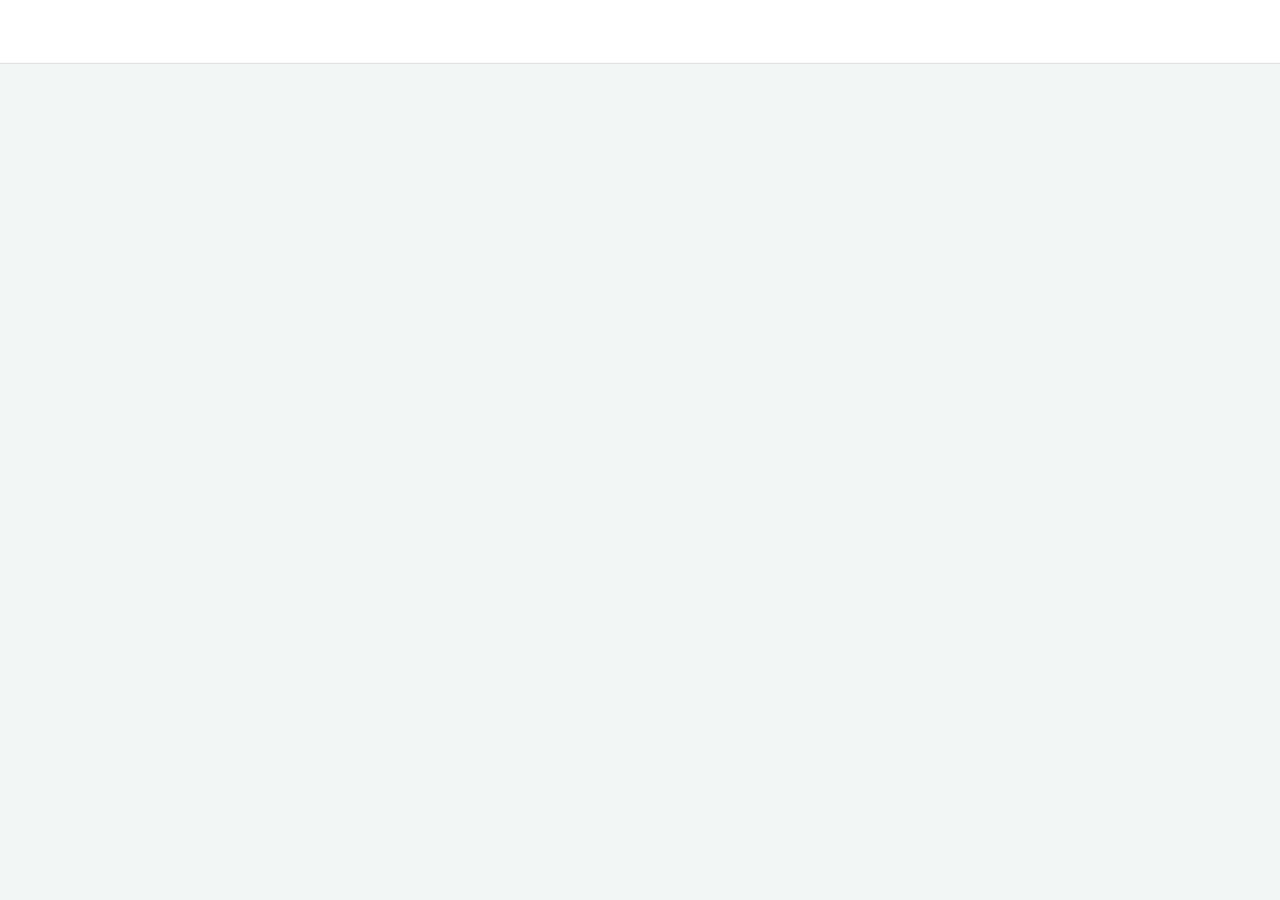
==== index.html @ d791d7c6 "Umbau: calc.js nach Themen aufgeteilt calc.js (Notenskala) · calc.zeugnis.js (Halbjahres-Kette) · ca" ====
<!DOCTYPE html>
<html lang="de">
<head>
  <meta charset="UTF-8" />
  <meta name="viewport" content="width=device-width, initial-scale=1.0, viewport-fit=cover, maximum-scale=1.0, user-scalable=no" />
  <meta name="theme-color" content="#2f6f5e" />
  <meta name="apple-mobile-web-app-capable" content="yes" />
  <meta name="apple-mobile-web-app-status-bar-style" content="default" />
  <meta name="apple-mobile-web-app-title" content="Noten-Fritze" />
  <title>Noten-Fritze</title>
  <meta name="description" content="Kostenlose Noten- und Mitarbeitsverwaltung für Lehrkräfte – 100 % lokal im Browser, ohne Cloud und ohne Konto. Anleitung und Infos: info.html" />
  <link rel="manifest" href="manifest.webmanifest" />
  <link rel="apple-touch-icon" href="icons/icon.svg" />
  <link rel="icon" href="icons/icon.svg" type="image/svg+xml" />
  <link rel="stylesheet" href="css/styles.css" />
</head>
<body>
  <div id="app" class="app">
    <header class="topbar" id="topbar"></header>
    <main class="content" id="view"></main>
  </div>

  <div id="modal-root"></div>
  <div id="toast-root" class="toast-root"></div>

  <!-- Klassische Scripts (funktionieren auch per file://, keine Modul-CORS-Probleme) -->
  <script src="js/version.js"></script>
  <script src="js/db.js"></script>
  <script src="js/store.js"></script>
  <script src="js/store.einstellungen.js"></script>
  <script src="js/store.migrationen.js"></script>
  <script src="js/store.transfer.js"></script>
  <script src="js/store.demo.js"></script>
  <script src="js/calc.js"></script>
  <script src="js/calc.zeugnis.js"></script>
  <script src="js/calc.mitarbeit.js"></script>
  <script src="js/calc.tracker.js"></script>
  <script src="js/csv.js"></script>
  <script src="js/ui.js"></script>
  <script src="js/views.core.js"></script>
  <script src="js/views.home-klasse.js"></script>
  <script src="js/views.tracker.js"></script>
  <script src="js/views.besprechung.js"></script>
  <script src="js/views.einstellungen.js"></script>
  <script src="js/views.dialoge.js"></script>
  <script src="js/views.js"></script>
  <script src="js/app.js"></script>
</body>
</html>
---- css/styles.css ----
/* =========================================================================
   Noten-Fritze – Styles
   Tablet-first, optimiert für iPad im Querformat. Große Touch-Ziele,
   ruhige Farben, klare Kontraste.
   ========================================================================= */

:root {
  /* Farben */
  --bg: #f4f6f5;
  --surface: #ffffff;
  --surface-2: #eef1f0;
  --line: #dce2e0;
  --text: #1f2a27;
  --text-muted: #6b7a75;
  --accent: #2f6f5e;
  --accent-dark: #245546;
  --accent-soft: #e3efeb;
  --danger: #c0392b;
  --danger-soft: #fbe9e7;
  --warn: #b9770e;
  --ok: #2e7d32;

  /* Spaltengruppen der Notenübersicht (Zellen / Kopfzeile / Sammelspalte) */
  --grp-schriftlich: #eef3fa;
  --grp-schriftlich-kopf: #e3ecf7;
  --grp-schriftlich-stark: #d9e6f5;
  --grp-sonstige: #fdf5e9;
  --grp-sonstige-kopf: #f9ecd8;
  --grp-sonstige-stark: #f5e5c6;
  --grp-zeugnis: #eaf3ef;
  --grp-zeugnis-kopf: #ddece5;
  --grp-zeugnis-stark: #d2e6dc;

  /* Maße */
  --radius: 16px;
  --radius-sm: 10px;
  --tap: 52px;              /* Mindest-Touch-Ziel */
  --gap: 16px;
  --shadow: 0 2px 10px rgba(31, 42, 39, 0.08);
  --shadow-lg: 0 10px 40px rgba(31, 42, 39, 0.20);

  --safe-top: env(safe-area-inset-top, 0px);
  --safe-bottom: env(safe-area-inset-bottom, 0px);
  --safe-left: env(safe-area-inset-left, 0px);
  --safe-right: env(safe-area-inset-right, 0px);
}

* { box-sizing: border-box; }

html, body {
  margin: 0;
  padding: 0;
  height: 100%;
  overscroll-behavior: none;
}

body {
  font-family: -apple-system, BlinkMacSystemFont, "Segoe UI", Roboto, Helvetica, Arial, sans-serif;
  background: var(--bg);
  color: var(--text);
  font-size: 17px;
  line-height: 1.4;
  -webkit-font-smoothing: antialiased;
  -webkit-tap-highlight-color: transparent;
  touch-action: manipulation;
}

.app {
  display: flex;
  flex-direction: column;
  height: 100%;
}

/* ---------- Topbar ---------- */
.topbar {
  display: flex;
  align-items: center;
  gap: 12px;
  padding: calc(10px + var(--safe-top)) calc(16px + var(--safe-right)) 10px calc(16px + var(--safe-left));
  background: var(--surface);
  border-bottom: 1px solid var(--line);
  min-height: 64px;
  position: sticky;
  top: 0;
  z-index: 20;
}
.topbar h1 { font-size: 20px; margin: 0; font-weight: 700; }
.topbar .sub { color: var(--text-muted); font-size: 14px; }
.topbar .grow { flex: 1; }
.topbar .title-wrap { display: flex; flex-direction: column; min-width: 0; }
.topbar .title-wrap .main { white-space: nowrap; overflow: hidden; text-overflow: ellipsis; }

/* ---------- Content ---------- */
.content {
  flex: 1;
  overflow-y: auto;
  -webkit-overflow-scrolling: touch;
  padding: var(--gap) calc(var(--gap) + var(--safe-right)) calc(var(--gap) + var(--safe-bottom)) calc(var(--gap) + var(--safe-left));
}
.container { max-width: 1180px; margin: 0 auto; }
.container.container-wide { max-width: 1560px; }

/* ---------- Buttons ---------- */
.btn {
  display: inline-flex;
  align-items: center;
  justify-content: center;
  gap: 8px;
  min-height: var(--tap);
  padding: 0 20px;
  border-radius: var(--radius-sm);
  border: 1px solid var(--line);
  background: var(--surface);
  color: var(--text);
  font-size: 17px;
  font-weight: 600;
  cursor: pointer;
  user-select: none;
  transition: transform .04s ease, background .15s ease;
}
.btn:active { transform: scale(0.97); }
.btn.primary { background: var(--accent); border-color: var(--accent); color: #fff; }
.btn.primary:active { background: var(--accent-dark); }
.btn.danger { background: var(--danger-soft); border-color: #f0c8c2; color: var(--danger); }
.btn.ghost { background: transparent; border-color: transparent; }
.btn.small { min-height: 40px; padding: 0 14px; font-size: 15px; }
.btn.icon { min-width: var(--tap); padding: 0 12px; font-size: 20px; }
.btn:disabled { opacity: .45; cursor: default; }
.btn-row { display: flex; gap: 10px; flex-wrap: wrap; }
a.btn { text-decoration: none; color: inherit; } /* Link im Knopf-Stil (z. B. Infoseite) */

.iconbtn {
  width: var(--tap); height: var(--tap);
  display: inline-flex; align-items: center; justify-content: center;
  border-radius: var(--radius-sm); border: 1px solid var(--line);
  background: var(--surface); font-size: 22px; cursor: pointer;
}
.iconbtn:active { transform: scale(0.95); }
.iconbtn.plain { border-color: transparent; background: transparent; }

/* ---------- Cards ---------- */
.card {
  background: var(--surface);
  border: 1px solid var(--line);
  border-radius: var(--radius);
  box-shadow: var(--shadow);
  padding: 18px;
}
.card + .card { margin-top: var(--gap); }
.card h2 { margin: 0 0 4px; font-size: 18px; }
.card .muted { color: var(--text-muted); font-size: 14px; }

.grid { display: grid; gap: var(--gap); }
.grid.cards { grid-template-columns: repeat(auto-fill, minmax(260px, 1fr)); }

/* Klassenkarte */
.class-card { cursor: pointer; position: relative; display: flex; flex-direction: column; gap: 8px; }
.class-card .chips { display: flex; gap: 6px; flex-wrap: wrap; }
.class-card .name { font-size: 20px; font-weight: 700; }
.class-card .foot { display: flex; justify-content: space-between; align-items: center; color: var(--text-muted); font-size: 13px; }
.class-card .stale-dot { width: 10px; height: 10px; border-radius: 50%; display: inline-block; }
/* Löschen-Button oben rechts auf der Karte (Delegation greift ihn vor dem
   Karten-Klick über closest). */
.class-card .card-del { position: absolute; top: 8px; right: 8px; width: 40px; height: 40px; font-size: 18px; }

.chip {
  display: inline-flex; align-items: center; gap: 6px;
  padding: 3px 10px; border-radius: 999px;
  background: var(--surface-2); color: var(--text-muted);
  font-size: 13px; font-weight: 600;
}
.chip.accent { background: var(--accent-soft); color: var(--accent-dark); }

/* ---------- Tabs ---------- */
.tabs { display: flex; gap: 6px; overflow-x: auto; padding-bottom: 4px; margin-bottom: var(--gap); }
.tab {
  min-height: 46px; padding: 0 18px; border-radius: 999px;
  border: 1px solid var(--line); background: var(--surface);
  font-weight: 600; white-space: nowrap; cursor: pointer;
}
.tab.active { background: var(--accent); color: #fff; border-color: var(--accent); }

/* ---------- Tabellen ---------- */
.table-wrap { overflow-x: auto; border-radius: var(--radius); border: 1px solid var(--line); background: var(--surface); }
/* Abgeschlossenes Quartal im Mitarbeit-Tab: nur noch zum Nachschauen.
   Bewusst ohne pointer-events: none, damit die Herleitung antippbar bleibt. */
.table-wrap.gesperrt { opacity: .55; filter: grayscale(1); }
/* Hinweisleiste über einer gesperrten Ansicht */
.hint-box {
  margin: 0 0 var(--gap); padding: 10px 14px; border-radius: var(--radius);
  border: 1px solid var(--line); background: var(--surface-2); color: var(--text-muted); font-size: 15px;
}
.hint-box strong { color: var(--text); }
table { border-collapse: collapse; width: 100%; font-size: 16px; }
th, td { padding: 12px 14px; text-align: left; border-bottom: 1px solid var(--line); white-space: nowrap; }
th { background: var(--surface-2); font-size: 13px; text-transform: uppercase; letter-spacing: .03em; color: var(--text-muted); position: sticky; top: 0; }
tr:last-child td { border-bottom: none; }
td.num, th.num { text-align: right; font-variant-numeric: tabular-nums; }
.row-hover:active { background: var(--accent-soft); }
/* Sammelspalten der Notenübersicht: Trennlinie am Gruppenanfang.
   Die Flächenfarbe kommt aus den Gruppenklassen weiter unten. */
td.summe, th.summe { border-left: 2px solid var(--line); }

/* Spaltengruppen der Notenübersicht: schriftliche Leistungen, sonstige
   Leistungen und Zeugnis (Gesamt + Zeugnisnote). `summe-stark` markiert die
   Ergebnisspalte am Ende einer Gruppe und wird kräftiger getönt. */
th.grp-schriftlich { background: var(--grp-schriftlich-kopf); }
tbody td.grp-schriftlich { background: var(--grp-schriftlich); }
th.grp-schriftlich.summe-stark { background: var(--grp-schriftlich-stark); }
tbody td.grp-schriftlich.summe-stark { background: var(--grp-schriftlich-stark); }
th.grp-sonstige { background: var(--grp-sonstige-kopf); }
tbody td.grp-sonstige { background: var(--grp-sonstige); }
th.grp-sonstige.summe-stark { background: var(--grp-sonstige-stark); }
tbody td.grp-sonstige.summe-stark { background: var(--grp-sonstige-stark); }
th.grp-zeugnis { background: var(--grp-zeugnis-kopf); }
tbody td.grp-zeugnis { background: var(--grp-zeugnis); }
th.grp-zeugnis.summe-stark { background: var(--grp-zeugnis-stark); }
tbody td.grp-zeugnis.summe-stark { background: var(--grp-zeugnis-stark); }

/* Notenübersicht: Namensspalte beim Querscrollen stehen lassen.
   Der Hintergrund muss deckend sein, sonst scheinen die Notenspalten durch;
   die Kante als box-shadow, weil ein border-right mitscrollen würde. */
.noten-tab th:first-child, .noten-tab td:first-child {
  position: sticky; left: 0;
  background: var(--surface);
  box-shadow: 1px 0 0 var(--line);
}
.noten-tab thead th { z-index: 1; }
.noten-tab tbody td:first-child { z-index: 2; }
.noten-tab thead th:first-child { z-index: 3; background: var(--surface-2); }

/* Leerraum rechts neben der Tabelle (Breite kommt aus --rand, gesetzt beim
   Mount): erlaubt, weiter zu scrollen, bis auch die letzten Spalten direkt
   neben der Namensspalte stehen. */
.noten-wrap { display: flex; }
.noten-wrap > .noten-tab { flex: 0 0 auto; width: auto; min-width: 100%; }
.noten-wrap > .noten-rand { flex: 0 0 auto; width: var(--rand, 0px); }

/* Spalten per Ziehen am Kopf umsortieren. `touch-action: none` gibt alle Gesten
   ab dem Kopf komplett an das JS (iOS übernimmt sonst per pointercancel/Scroll);
   vertikales Scrollen bleibt über den Tabellenkörper möglich. */
/* Noteneingabe direkt in der Zelle (Excel-artig): die Zelle ist Tap-Ziel und
   wird beim Bearbeiten durch ein Eingabefeld ersetzt. Das Feld füllt die Zelle
   komplett, damit die Spaltenbreite beim Wechsel nicht springt. */
.noten-tab td.zelle { cursor: text; }
.noten-tab td.zelle:focus-visible { outline: 2px solid var(--accent); outline-offset: -2px; }
.noten-tab td.zelle.editiert { padding: 0; }
.noten-tab .zelle-input {
  width: 100%; min-width: 48px; box-sizing: border-box;
  /* Bewusst flacher als normale Formularfelder (kein var(--tap)): Das Feld
     sitzt in einer Tabellenzelle, die Zeilenhöhe soll beim Wechsel nicht
     springen. */
  min-height: 0; height: 34px; line-height: 34px;
  padding: 0 4px; margin: 0;
  border: 2px solid var(--accent); border-radius: 0;
  font: inherit; font-size: 15px; text-align: center; background: var(--surface);
}

/* Nummernpad an der Zelle: Noteneingabe per Fingertipp, ohne dass auf dem iPad
   die Bildschirmtastatur aufgeht (das Eingabefeld trägt inputmode="none").
   Liegt im body mit position:fixed, damit es nicht vom Tabellen-Scroll
   abgeschnitten wird; über der Tabelle, aber unter Modal (100) und Toast (200). */
.notenpad {
  position: fixed; z-index: 60; padding: 8px;
  background: var(--surface); border: 1px solid var(--line);
  border-radius: var(--radius); box-shadow: 0 12px 32px rgba(0, 0, 0, .2);
}
.notenpad .pad-grid { display: grid; grid-template-columns: repeat(3, 58px); gap: 6px; }
.notenpad.mss .pad-grid { grid-template-columns: repeat(4, 52px); }
.notenpad .pad-btn {
  min-height: var(--tap); padding: 0;
  font: inherit; font-size: 17px; font-weight: 600;
  color: var(--text); background: var(--surface-2);
  border: 1px solid var(--line); border-radius: var(--radius-sm);
  cursor: pointer; touch-action: manipulation;
  user-select: none; -webkit-user-select: none;
}
.notenpad .pad-btn:active { background: var(--accent-soft); border-color: var(--accent); }
.notenpad .pad-fuss { display: flex; gap: 6px; margin-top: 6px; }
.notenpad .pad-fuss .pad-btn { flex: 1; font-size: 15px; font-weight: 500; }
.notenpad .pad-btn.fertig { background: var(--accent); border-color: var(--accent); color: #fff; }

.noten-tab th.zieh { cursor: grab; touch-action: none; user-select: none; -webkit-user-select: none; -webkit-touch-callout: none; }
.noten-tab.spalten-ziehen { user-select: none; -webkit-user-select: none; }
.noten-tab.spalten-ziehen th.zieh { cursor: grabbing; }
.noten-tab th.zieht { opacity: .45; }
.noten-tab .ziel-vor { box-shadow: inset 3px 0 0 var(--accent); }
.noten-tab .ziel-nach { box-shadow: inset -3px 0 0 var(--accent); }

/* ---------- Forms ---------- */
.field { display: flex; flex-direction: column; gap: 6px; margin-bottom: 14px; }
.field label { font-size: 14px; font-weight: 600; color: var(--text-muted); }
input, select, textarea {
  font: inherit; color: var(--text);
  min-height: var(--tap);
  padding: 10px 14px;
  border: 1px solid var(--line);
  border-radius: var(--radius-sm);
  background: var(--surface);
  width: 100%;
}
textarea { min-height: 84px; resize: vertical; }
input:focus, select:focus, textarea:focus { outline: none; border-color: var(--accent); box-shadow: 0 0 0 3px var(--accent-soft); }
.form-row { display: flex; gap: 12px; flex-wrap: wrap; }
.form-row > .field { flex: 1; min-width: 160px; }

/* Stundenplan (Einstellungen): 10 Stunden kompakt nebeneinander */
.sp-grid { display: flex; flex-wrap: wrap; gap: 10px; }
.sp-stunde {
  display: flex; flex-direction: column; align-items: center; gap: 6px;
  padding: 8px 10px;
  border: 1px solid var(--line);
  border-radius: var(--radius-sm);
  background: var(--surface-2);
}
.sp-stunde input[type="time"] { width: 100px; min-height: 44px; padding: 6px; text-align: center; }
.seg { display: flex; border: 1px solid var(--line); border-radius: var(--radius-sm); overflow: hidden; }
.seg button { flex: 1; min-height: var(--tap); border: none; background: var(--surface); font-weight: 600; cursor: pointer; }
.seg button.active { background: var(--accent); color: #fff; }

.hint { font-size: 13px; color: var(--text-muted); }

/* ---------- Modal ---------- */
.modal-backdrop {
  position: fixed; inset: 0; background: rgba(20,28,26,.45);
  display: flex; align-items: flex-end; justify-content: center;
  z-index: 100; padding: 0;
}
.modal {
  background: var(--surface);
  width: 100%; max-width: 560px;
  border-radius: 20px 20px 0 0;
  box-shadow: var(--shadow-lg);
  max-height: 92vh; overflow-y: auto;
  padding: 22px calc(22px + var(--safe-right)) calc(22px + var(--safe-bottom)) calc(22px + var(--safe-left));
  animation: sheet-up .18s ease;
}
@keyframes sheet-up { from { transform: translateY(24px); opacity: .6; } to { transform: none; opacity: 1; } }
.modal h2 { margin: 0 0 16px; }
.modal .actions { display: flex; flex-wrap: wrap; gap: 10px; margin-top: 18px; }
/* Breite nach Beschriftung: passen nicht alle Knöpfe in eine Zeile, brechen sie um */
.modal .actions .btn { flex: 1 1 auto; }
/* Rückgängig im Tracker: langes Drücken ohne Textauswahl/Kontextmenü (iOS) */
#undo-btn { -webkit-touch-callout: none; -webkit-user-select: none; user-select: none; }
/* Liste „Einträge dieser Stunde" */
.undo-liste { max-height: 55vh; overflow-y: auto; }
.undo-zeile { display: grid; grid-template-columns: auto 1fr auto auto; gap: 12px; align-items: center; padding: 8px 0; border-bottom: 1px solid var(--line); }
.undo-zeile .nm { font-weight: 600; }
@media (min-width: 700px) {
  .modal-backdrop { align-items: center; }
  .modal { border-radius: 20px; }
}

/* ---------- Toast ---------- */
.toast-root { position: fixed; left: 0; right: 0; bottom: calc(20px + var(--safe-bottom)); display: flex; flex-direction: column; align-items: center; gap: 8px; z-index: 200; pointer-events: none; }
.toast {
  background: #263832; color: #fff; padding: 12px 18px; border-radius: 12px;
  box-shadow: var(--shadow-lg); display: flex; align-items: center; gap: 14px;
  pointer-events: auto; font-weight: 600; max-width: 90vw;
}
.toast .undo { color: #9fe6cf; font-weight: 700; cursor: pointer; }

/* ---------- Empty state ---------- */
.empty { text-align: center; padding: 48px 20px; color: var(--text-muted); }
/* Link zur Infoseite unten auf der Startseite */
.home-info { text-align: center; margin: 32px 0 8px; font-size: 15px; }
.home-info a { color: var(--text-muted); }
.empty .big { font-size: 44px; margin-bottom: 8px; }

/* ---------- Noten-Übersicht ---------- */
.note-badge {
  display: inline-flex; align-items: center; justify-content: center;
  min-width: 44px; height: 40px; padding: 0 8px; border-radius: 10px;
  font-weight: 700; font-variant-numeric: tabular-nums; color: #fff;
}
.note-badge.tappable { border: none; font-family: inherit; font-size: 17px; cursor: pointer; }
.grade-cell { display: flex; gap: 6px; flex-wrap: wrap; align-items: center; }
.grade-pill {
  min-height: 40px; padding: 0 12px; border-radius: 10px; border: 1px dashed var(--line);
  background: var(--surface-2); font-weight: 700; cursor: pointer; display: inline-flex; align-items: center; gap: 6px;
}
.grade-pill.add { border-style: dashed; color: var(--accent); background: var(--accent-soft); }

/* ---------- Sitzplan / Tracker ---------- */
.plan-toolbar { display: flex; gap: 10px; align-items: center; flex-wrap: wrap; margin-bottom: var(--gap); }
/* Auswahl des Sitzplans (Raum) im Reiter Sitzplan */
.sitzplan-tabs { margin-bottom: 0; padding-bottom: 0; max-width: 100%; }
.seatgrid {
  display: grid; gap: 12px;
  grid-template-columns: repeat(var(--cols, 6), minmax(0, 1fr));
  align-items: stretch;
}
.seat {
  position: relative;
  min-height: 84px;
  border-radius: var(--radius-sm);
  border: 2px solid var(--line);
  background: var(--surface);
  display: flex; flex-direction: column; align-items: center; justify-content: center;
  padding: 8px; cursor: pointer; text-align: center; user-select: none;
  transition: transform .05s ease;
}
.seat:active { transform: scale(0.96); }
.seat.empty { border-style: dashed; color: var(--text-muted); background: var(--surface-2); }
.seat .nm { font-weight: 700; font-size: 16px; line-height: 1.15; }
.seat .sub { font-size: 12px; color: var(--text-muted); }
.seat .count {
  position: absolute; top: -8px; right: -8px;
  min-width: 26px; height: 26px; padding: 0 6px;
  background: var(--accent); color: #fff; border-radius: 999px;
  display: flex; align-items: center; justify-content: center;
  font-size: 13px; font-weight: 800; box-shadow: var(--shadow);
}
.seat.heat { color: #14231f; }
/* Abwesende Schüler: ausgegraut, Ereignis-Buttons deaktiviert */
.seat.abwesend { opacity: .5; filter: grayscale(.8); }
.seat .abw-btn { position: absolute; top: 2px; right: 2px; min-height: 28px; padding: 0 6px; z-index: 1; }
.seat .abw-btn.aktiv { outline: 2px solid var(--accent); }
.typebtn[disabled] { opacity: .45; pointer-events: none; }
.seat .flash { position: absolute; inset: 0; border-radius: inherit; background: #fff; opacity: 0; }
.seat.pulse .flash { animation: flash .4s ease; }
@keyframes flash { from { opacity: .55; } to { opacity: 0; } }

/* Legende Heatmap */
.legend { display: flex; align-items: center; gap: 8px; font-size: 13px; color: var(--text-muted); }
.legend .bar { width: 120px; height: 12px; border-radius: 6px; background: linear-gradient(90deg, #2e7d32, #d4b106, #c62828); }

/* Tracker Ereignis-Auswahl */
.evtbar { display: flex; gap: 8px; flex-wrap: wrap; }
.evtbar .evt {
  min-height: var(--tap); padding: 0 16px; border-radius: 999px;
  border: 2px solid var(--line); background: var(--surface); font-weight: 700; cursor: pointer;
  display: inline-flex; align-items: center; gap: 8px;
}
.evtbar .evt.active { border-color: var(--accent); background: var(--accent-soft); color: var(--accent-dark); }
.evtbar .evt .dot { width: 12px; height: 12px; border-radius: 50%; }

/* Tracker: Kacheln mit Ereignis-Buttons direkt je Schüler/in */
.tracker-toolbar { align-items: flex-start; }
.tracker-legend { display: flex; flex-wrap: wrap; gap: 6px 14px; }
.tracker-legend .lg { display: inline-flex; align-items: center; gap: 6px; font-size: 13px; }
.tracker-legend .dot { width: 12px; height: 12px; border-radius: 50%; }

.tracker-scroll { overflow-x: auto; -webkit-overflow-scrolling: touch; padding-bottom: 6px; }
.seatgrid.tracker-grid {
  width: 100%;
  grid-template-columns: repeat(var(--cols, 6), minmax(0, 1fr));
}

.seat.tracker { min-height: 132px; justify-content: flex-start; align-items: stretch; gap: 8px; padding: 10px; cursor: default; }
.seat.tracker.empty { justify-content: center; align-items: center; }
.seat .seat-head { display: flex; align-items: baseline; gap: 8px; width: 100%; }
.seat .seat-head .nm {
  font-weight: 700; font-size: 15px; line-height: 1.15;
  overflow: hidden; text-overflow: ellipsis; white-space: nowrap;
}
.seat .seat-head .tcount-total {
  margin-left: auto; flex: none; font-weight: 800; font-size: 13px; color: #14231f;
  background: rgba(255, 255, 255, .78); border-radius: 999px; padding: 1px 8px;
}

.typebtns { display: grid; grid-template-columns: repeat(2, 1fr); gap: 6px; margin-top: auto; }
.typebtn {
  position: relative; min-height: 46px; border-radius: 10px;
  border: 2px solid var(--c); background: #fff; color: var(--c);
  font-weight: 800; font-size: 12px; cursor: pointer; line-height: 1.05;
  display: flex; align-items: center; justify-content: center; text-align: center; padding: 2px 4px;
}
.typebtn:active { transform: scale(0.92); }
.typebtn .tlabel { pointer-events: none; }
.typebtn .tcount {
  position: absolute; top: -7px; right: -7px; min-width: 20px; height: 20px; padding: 0 5px;
  background: var(--c); color: #fff; border-radius: 999px; font-size: 11px; font-weight: 800;
  display: flex; align-items: center; justify-content: center; line-height: 1; box-shadow: var(--shadow);
}
.typebtn .tcount:empty { display: none; }
.typebtn.pulse { animation: btnpulse .45s ease; }
@keyframes btnpulse { 0% { background: var(--c); color: #fff; } 100% { background: #fff; color: var(--c); } }
/* Vermerk „keine HA“ neben dem Namen (gilt für die laufende Stunde) */
.tag-ha {
  display: inline-block; padding: 1px 8px; border-radius: 999px;
  background: var(--warn); color: #fff; font-size: 11px; font-weight: 800;
  vertical-align: middle;
}
/* Vermerk „Verweigerung“ neben dem Namen (Stunde zählt als Note 6) */
.tag-verweigerung {
  display: inline-block; padding: 1px 8px; border-radius: 999px;
  background: #4a148c; color: #fff; font-size: 11px; font-weight: 800;
  vertical-align: middle;
}

/* ---------- Tracker-Modi (Abwesend / Verweigerung / keine HA / Heatmap) ---------- */
/* Ein aktiver Modus färbt Topbar und Seite um, damit der Wechsel des
   Tippverhaltens sofort erkennbar ist. Die ganze Kachel wird zum Tap-Ziel. */
.modusbar { display: flex; gap: 8px; }
.modusbtn { min-height: 44px; padding: 0 14px; font-size: 15px; }
.modusbtn.aktiv {
  background: var(--modus-color, var(--accent));
  border-color: var(--modus-color, var(--accent));
  color: #fff;
}

.modus-banner {
  display: flex; align-items: center; gap: 12px;
  padding: 10px 14px; margin-bottom: var(--gap);
  border-radius: var(--radius);
  border: 2px solid var(--modus-color, var(--accent));
  background: var(--modus-soft, var(--accent-soft));
}
.modus-banner .modus-icon { font-size: 26px; }
.modus-banner .grow { flex: 1; min-width: 0; }
.modus-banner .hint { color: var(--text); opacity: .8; }

body.modus-abwesend { --modus-color: #c0392b; --modus-soft: #fbe9e7; }
body.modus-verweigerung { --modus-color: #4a148c; --modus-soft: #f3e5f5; }
body.modus-keineha  { --modus-color: #b9770e; --modus-soft: #fdf1de; }
body.modus-heat     { --modus-color: #1565c0; --modus-soft: #e3edfa; }
body.modus-abwesend, body.modus-verweigerung, body.modus-keineha, body.modus-heat { background: var(--modus-soft); }
body.modus-abwesend .content, body.modus-verweigerung .content, body.modus-keineha .content, body.modus-heat .content { background: var(--modus-soft); }
body.modus-abwesend .topbar, body.modus-verweigerung .topbar, body.modus-keineha .topbar, body.modus-heat .topbar {
  background: var(--modus-soft);
  border-bottom: 3px solid var(--modus-color);
}

.seat.tracker.modus { cursor: pointer; outline: 2px dashed var(--modus-color); outline-offset: -4px; }
/* Im Modus zählt der Tap auf die ganze Kachel – die Typ-Buttons reichen ihn durch */
.seat.tracker.modus .typebtn { opacity: .3; pointer-events: none; }

/* Kompakte Kacheln für große Sitzpläne: ab 7 Spalten „kompakt“, ab 9 „mini“,
   damit z. B. ein 4×9-Raster auf ein iPad-Querformat passt. */
.tracker-grid.kompakt { gap: 8px; }
.tracker-grid.mini { gap: 6px; }
.tracker-grid.kompakt .seat.tracker { min-height: 96px; padding: 8px; gap: 6px; }
.tracker-grid.mini .seat.tracker { min-height: 72px; padding: 6px; gap: 4px; }
.tracker-grid.kompakt .seat .seat-head .nm { font-size: 13px; }
.tracker-grid.mini .seat .seat-head .nm { font-size: 12px; }
.tracker-grid.kompakt .typebtns { gap: 4px; }
.tracker-grid.mini .typebtns { gap: 3px; }
.tracker-grid.kompakt .typebtn { min-height: 34px; font-size: 13px; line-height: 1; border-radius: 8px; }
.tracker-grid.mini .typebtn { min-height: 28px; font-size: 12px; line-height: 1; border-radius: 6px; }
.tracker-grid.kompakt .typebtn .tcount { min-width: 16px; height: 16px; font-size: 9px; padding: 0 4px; top: -6px; right: -6px; }
.tracker-grid.mini .typebtn .tcount { min-width: 14px; height: 14px; font-size: 9px; padding: 0 3px; top: -5px; right: -5px; }
/* In „mini“ entfällt der Σ-Badge, er kostet zu viel Platz */
.tracker-grid.mini .tcount-total { display: none; }

/* ---------- Besprechungsmodus ---------- */
.discussion { max-width: 680px; margin: 0 auto; }
.disc-nav { display: flex; align-items: center; justify-content: space-between; gap: 12px; margin-bottom: var(--gap); }
.disc-nav .who { font-size: 24px; font-weight: 800; text-align: center; flex: 1; }
.big-grade { font-size: 64px; font-weight: 800; text-align: center; line-height: 1; margin: 10px 0; }
.disc-picker { display: grid; grid-template-columns: repeat(auto-fill, minmax(120px,1fr)); gap: 10px; }
.disc-picker .btn { justify-content: flex-start; }
/* Raumwahl im Tracker: ein Knopf je Sitzplan über die volle Breite, damit lange Namen passen */
.raum-picker { display: flex; flex-direction: column; gap: 10px; }
.raum-picker .btn { width: 100%; justify-content: flex-start; white-space: normal; text-align: left; }

/* Breakdown */
.breakdown .grp { margin-top: 14px; }
.breakdown .grp h3 { margin: 0 0 8px; font-size: 15px; color: var(--text-muted); text-transform: uppercase; letter-spacing: .03em; }
.breakdown .line { display: flex; justify-content: space-between; padding: 8px 0; border-bottom: 1px dashed var(--line); }
.breakdown .line .r { font-variant-numeric: tabular-nums; font-weight: 700; }
.breakdown .total { display: flex; justify-content: space-between; margin-top: 12px; padding-top: 12px; border-top: 2px solid var(--line); font-size: 20px; font-weight: 800; }

/* Utility */
.muted { color: var(--text-muted); }
.right { text-align: right; }
.center { text-align: center; }
.spacer { height: 12px; }
.hstack { display: flex; align-items: center; gap: 10px; }
.hstack.wrap { flex-wrap: wrap; }
.grow { flex: 1; }
.nowrap { white-space: nowrap; }
.danger-text { color: var(--danger); }
.pointer { cursor: pointer; }
.hidden { display: none !important; }

/* Drag & Sortier-Hilfe */
.dragging { opacity: .5; }
.drop-target { outline: 2px dashed var(--accent); }
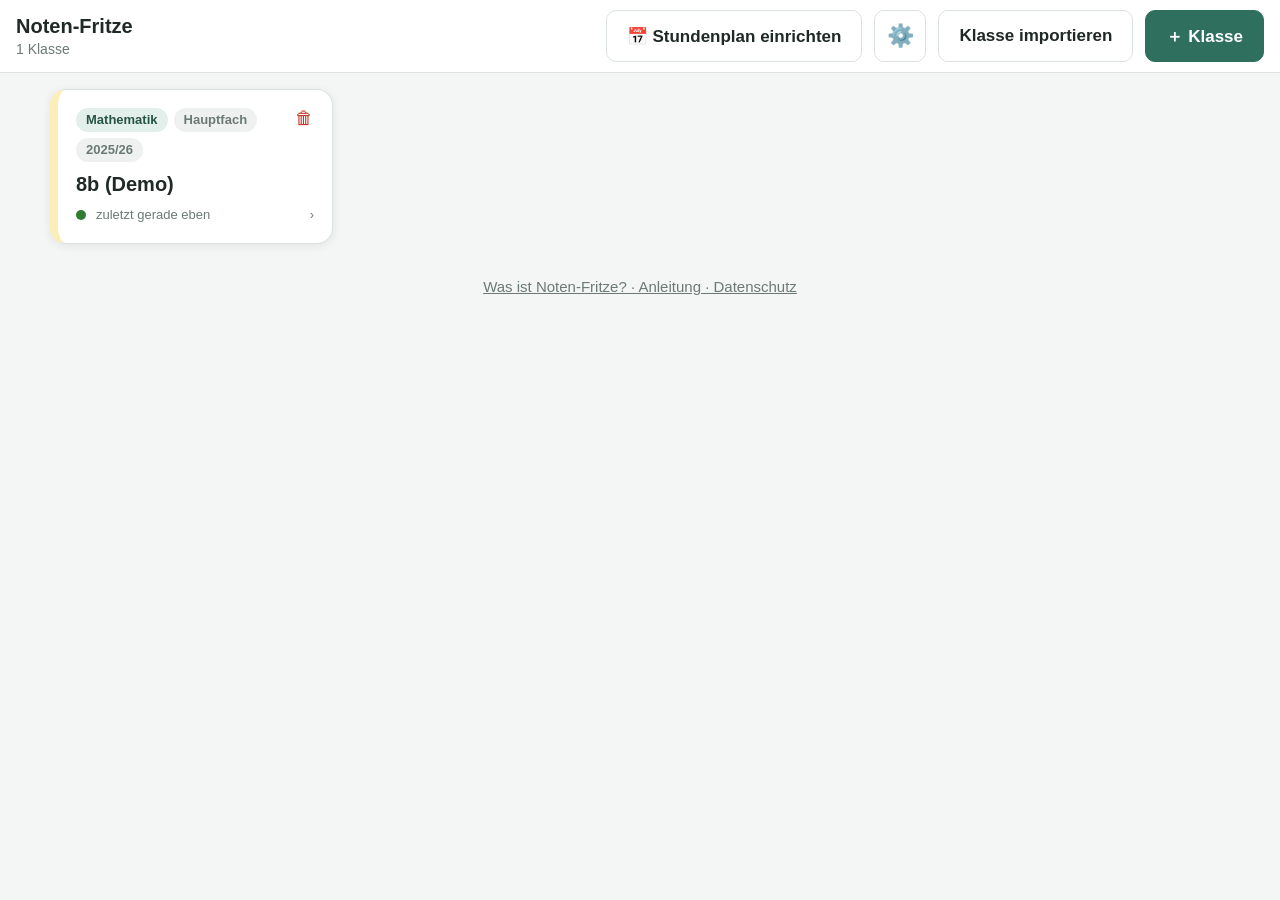
==== commit db0257f0: "Stundenplanung (4a): Fahrplan je Stunde aus Bausteinen - Tipp auf eine Klassenstunde öffnet die Plan" ====
--- a/index.html
+++ b/index.html
@@ -28,6 +28,7 @@
   <script src="js/db.js"></script>
   <script src="js/store.js"></script>
   <script src="js/store.einstellungen.js"></script>
+  <script src="js/store.stundenplan.js"></script>
   <script src="js/store.migrationen.js"></script>
   <script src="js/store.transfer.js"></script>
   <script src="js/store.demo.js"></script>
@@ -35,13 +36,23 @@
   <script src="js/calc.zeugnis.js"></script>
   <script src="js/calc.mitarbeit.js"></script>
   <script src="js/calc.tracker.js"></script>
+  <script src="js/calc.sitzplan.js"></script>
+  <script src="js/calc.stundenplan.js"></script>
+  <script src="js/calc.planung.js"></script>
   <script src="js/csv.js"></script>
   <script src="js/ui.js"></script>
   <script src="js/views.core.js"></script>
+  <script src="js/views.einstellungen.js"></script>
+  <script src="js/views.besprechung.js"></script>
   <script src="js/views.home-klasse.js"></script>
+  <script src="js/views.noten.js"></script>
+  <script src="js/views.noten.eingabe.js"></script>
+  <script src="js/views.sitzplan.js"></script>
+  <script src="js/views.mitarbeit.js"></script>
   <script src="js/views.tracker.js"></script>
-  <script src="js/views.besprechung.js"></script>
-  <script src="js/views.einstellungen.js"></script>
+  <script src="js/views.stundenplan.js"></script>
+  <script src="js/views.kalender.js"></script>
+  <script src="js/views.planung.js"></script>
   <script src="js/views.dialoge.js"></script>
   <script src="js/views.js"></script>
   <script src="js/app.js"></script>
--- a/css/styles.css
+++ b/css/styles.css
@@ -191,6 +191,9 @@
   border: 1px solid var(--line); background: var(--surface-2); color: var(--text-muted); font-size: 15px;
 }
 .hint-box strong { color: var(--text); }
+/* Startseite: nicht beendete Stunden, je Klasse eine Zeile */
+.offen-zeile { display: flex; align-items: center; justify-content: space-between; gap: 12px; flex-wrap: wrap; }
+.offen-zeile + .offen-zeile { margin-top: 8px; }
 table { border-collapse: collapse; width: 100%; font-size: 16px; }
 th, td { padding: 12px 14px; text-align: left; border-bottom: 1px solid var(--line); white-space: nowrap; }
 th { background: var(--surface-2); font-size: 13px; text-transform: uppercase; letter-spacing: .03em; color: var(--text-muted); position: sticky; top: 0; }
@@ -304,16 +307,19 @@
 .form-row { display: flex; gap: 12px; flex-wrap: wrap; }
 .form-row > .field { flex: 1; min-width: 160px; }
 
-/* Stundenplan (Einstellungen): 10 Stunden kompakt nebeneinander */
-.sp-grid { display: flex; flex-wrap: wrap; gap: 10px; }
-.sp-stunde {
-  display: flex; flex-direction: column; align-items: center; gap: 6px;
-  padding: 8px 10px;
+/* Stundenzeiten (Einstellungen): Stunden und Pausen als Zeilen, zeitlich sortiert */
+.sz-liste { display: flex; flex-direction: column; gap: 6px; margin-bottom: 12px; }
+.sz-zeile {
+  display: grid; grid-template-columns: minmax(110px, 1fr) auto auto auto 44px;
+  align-items: center; gap: 8px;
+  padding: 4px 10px;
   border: 1px solid var(--line);
   border-radius: var(--radius-sm);
-  background: var(--surface-2);
-}
-.sp-stunde input[type="time"] { width: 100px; min-height: 44px; padding: 6px; text-align: center; }
+  background: var(--surface);
+}
+.sz-zeile.pause { background: var(--surface-2); }
+.sz-zeile input[type="time"] { width: 110px; min-height: 44px; padding: 6px; text-align: center; }
+.sz-zeile input.sz-name { min-height: 44px; min-width: 0; }
 .seg { display: flex; border: 1px solid var(--line); border-radius: var(--radius-sm); overflow: hidden; }
 .seg button { flex: 1; min-height: var(--tap); border: none; background: var(--surface); font-weight: 600; cursor: pointer; }
 .seg button.active { background: var(--accent); color: #fff; }
@@ -346,6 +352,13 @@
 .undo-liste { max-height: 55vh; overflow-y: auto; }
 .undo-zeile { display: grid; grid-template-columns: auto 1fr auto auto; gap: 12px; align-items: center; padding: 8px 0; border-bottom: 1px solid var(--line); }
 .undo-zeile .nm { font-weight: 600; }
+/* Sitzregeln: Liste mit ✕ je Regel, darunter „Neue Regel“ */
+.regel-liste { max-height: 40vh; overflow-y: auto; }
+.regel-zeile { display: flex; gap: 12px; align-items: center; justify-content: space-between; padding: 8px 0; border-bottom: 1px solid var(--line); }
+.regel-warn { font-size: 13px; color: #b45309; white-space: nowrap; }
+.regel-neu { margin-top: 16px; }
+.regel-neu h3 { margin: 0 0 8px; font-size: 16px; }
+.regel-neu .form-row .field { flex: 1 1 200px; }
 @media (min-width: 700px) {
   .modal-backdrop { align-items: center; }
   .modal { border-radius: 20px; }
@@ -363,6 +376,109 @@
 /* ---------- Empty state ---------- */
 .empty { text-align: center; padding: 48px 20px; color: var(--text-muted); }
 /* Link zur Infoseite unten auf der Startseite */
+/* ---------- Stundenplan (Startseite) ---------- */
+.home-tabs { margin: 0 0 0 12px; padding: 0; align-self: center; }
+.sp-wochenkopf { display: flex; align-items: center; gap: 10px; margin-bottom: 12px; flex-wrap: wrap; }
+.sp-wochentitel { font-size: 17px; display: flex; align-items: center; gap: 6px; flex-wrap: wrap; }
+.sp-layout { display: grid; grid-template-columns: minmax(0, 1fr) 240px; gap: var(--gap); align-items: start; }
+@media (max-width: 900px) { .sp-layout { grid-template-columns: 1fr; } }
+.sp-tabelle { table-layout: fixed; }
+.sp-tabelle th, .sp-tabelle td { padding: 6px; white-space: normal; vertical-align: top; border-left: 1px solid var(--line); }
+.sp-tabelle th { text-transform: none; letter-spacing: 0; }
+.sp-tabelle thead th { font-size: 14px; color: var(--text); text-align: center; }
+.sp-tabelle thead th:first-child, .sp-tabelle th.sp-zeit { width: 86px; border-left: none; }
+.sp-tabelle th.heute, .sp-tabelle td.heute { background: var(--accent-soft); }
+.sp-tabelle th.sp-zeit { position: static; background: var(--surface-2); font-size: 13px; color: var(--text); }
+.sp-tabelle th.sp-zeit .muted { display: block; font-size: 12px; font-weight: 400; }
+.sp-zelle { height: 58px; }
+.sp-zelle[data-action] { cursor: pointer; }
+.sp-zelle.jetzt { box-shadow: inset 0 0 0 3px var(--accent); }
+.sp-tabelle.bearbeiten .sp-zelle:empty::after { content: "＋"; display: block; text-align: center; color: var(--line); font-size: 20px; padding-top: 10px; }
+.sp-tabelle tr.pause .sp-zelle { height: 36px; background-image: repeating-linear-gradient(135deg, transparent 0 8px, rgba(0,0,0,.025) 8px 16px); }
+.sp-tabelle tr.pause th.sp-zeit { font-weight: 400; }
+.sp-eintrag {
+  position: relative; border-radius: 8px; padding: 5px 7px; margin-bottom: 4px;
+  background: var(--surface-2); font-size: 14px; line-height: 1.25; overflow: hidden;
+}
+.sp-eintrag:last-child { margin-bottom: 0; }
+.sp-eintrag .nm { display: block; font-weight: 700; overflow: hidden; text-overflow: ellipsis; }
+.sp-eintrag .fach { display: block; font-size: 12px; color: var(--text-muted); overflow: hidden; text-overflow: ellipsis; white-space: nowrap; }
+.sp-eintrag.frei { background: transparent; border: 1px dashed var(--line); color: var(--text-muted); }
+.sp-eintrag.frei .nm { font-weight: 600; }
+.sp-ab { float: right; font-size: 11px; font-weight: 700; background: var(--text); color: #fff; border-radius: 6px; padding: 0 5px; margin-left: 4px; }
+.sp-notiz h3 { margin: 0 0 8px; font-size: 16px; }
+.sp-notiz textarea { width: 100%; min-height: 220px; }
+.sp-modus { margin-bottom: 12px; }
+.sp-slot { display: flex; flex-direction: column; gap: 8px; margin-bottom: 12px; }
+.sp-slot h4 { margin: 4px 0 0; }
+.sp-slot select, .sp-slot input { width: 100%; }
+/* Kalender: tatsächlicher Tag (Ferien, Änderungen, Termine) */
+.sp-ansicht { margin: 0; padding: 0; }
+.sp-tabelle th.frei, .sp-tabelle td.frei { background: #eef3ea; }
+.sp-frei-name { display: block; font-size: 12px; font-weight: 600; color: #4d6b45; }
+.sp-tabelle tr.ganztags td { height: auto; }
+.sp-eintrag.weg { opacity: .6; }
+.sp-eintrag.weg .nm { text-decoration: line-through; }
+.sp-eintrag.hergeschoben { box-shadow: inset 3px 0 0 var(--accent); }
+.sp-vermerk { display: block; font-size: 12px; color: var(--text); opacity: .8; }
+.sp-termin {
+  border-radius: 8px; padding: 3px 7px; margin-top: 4px; font-size: 13px; font-weight: 600;
+  line-height: 1.25; overflow: hidden; text-overflow: ellipsis; white-space: nowrap;
+  border: 1px solid rgba(0, 0, 0, .08);
+}
+.sp-termin:first-child { margin-top: 0; }
+[data-action="termin-bearbeiten"] { cursor: pointer; }
+.sp-seite { display: flex; flex-direction: column; gap: var(--gap); }
+.sp-naechste h3 { margin: 0 0 8px; font-size: 16px; }
+.sp-naechster { padding: 6px 0; border-bottom: 1px solid var(--line); font-size: 13px; }
+.sp-naechster:last-child { border-bottom: none; }
+.menue { display: flex; flex-direction: column; gap: 8px; }
+.menue h4 { margin: 8px 0 0; }
+.menue hr { border: none; border-top: 1px solid var(--line); margin: 6px 0 0; }
+.menue-knopf { width: 100%; justify-content: flex-start; }
+/* Monatsansicht */
+.mo-tabelle { table-layout: fixed; }
+.mo-tabelle th { text-transform: none; letter-spacing: 0; text-align: center; font-size: 14px; color: var(--text); }
+.mo-tabelle th.we { width: 9%; }
+.mo-tag { height: 96px; vertical-align: top; padding: 6px; white-space: normal; border-left: 1px solid var(--line); cursor: pointer; }
+.mo-tag.anders { opacity: .45; }
+.mo-tag.we { background: var(--surface-2); }
+.mo-tag.frei { background: #eef3ea; }
+.mo-tag.heute { box-shadow: inset 0 0 0 3px var(--accent); }
+.mo-nr { font-weight: 700; font-size: 14px; margin-bottom: 4px; }
+.mo-frei { font-size: 12px; font-weight: 600; color: #4d6b45; margin-bottom: 2px; overflow: hidden; text-overflow: ellipsis; white-space: nowrap; }
+/* Langes Drücken auf eine Stunde: kein Text-Markieren / iOS-Menü */
+.sp-tabelle .sp-zelle[data-datum] { -webkit-touch-callout: none; -webkit-user-select: none; user-select: none; }
+.sp-thema { display: block; font-size: 12px; font-weight: 600; color: var(--text); overflow: hidden; text-overflow: ellipsis; white-space: nowrap; }
+/* Stundenplanung (Fahrplan) */
+.pl-kopfzeile { display: flex; align-items: center; gap: 12px; flex-wrap: wrap; }
+.pl-kopfzeile #pl-thema { flex: 1; min-width: 220px; font-size: 18px; font-weight: 600; }
+.pl-summe { font-size: 14px; color: var(--text-muted); white-space: nowrap; }
+.pl-summe.zuviel { color: var(--danger); font-weight: 700; }
+.pl-ha { background: #fdf5e9; }
+.pl-liste { display: flex; flex-direction: column; gap: 10px; margin: var(--gap) 0; }
+.pl-baustein { background: var(--surface); border: 1px solid var(--line); border-radius: var(--radius-sm); padding: 8px 10px; display: flex; flex-direction: column; gap: 8px; }
+.pl-baustein.link { border-left: 4px solid var(--accent); }
+.pl-baustein.zieht, .pl-trenner.zieht { opacity: .7; box-shadow: var(--shadow-lg); }
+.pl-zeile { display: flex; align-items: center; gap: 8px; }
+.pl-griff { font-size: 22px; line-height: 1; padding: 8px 6px; cursor: grab; color: var(--text-muted); touch-action: none; -webkit-user-select: none; user-select: none; }
+.pl-phase { width: 170px; }
+.pl-min { width: 80px; }
+.pl-baustein textarea { width: 100%; min-height: 0; }
+.pl-link { display: flex; gap: 8px; align-items: center; }
+.pl-link input { flex: 1; }
+.pl-trenner { display: flex; align-items: center; gap: 8px; padding: 4px 10px; border-radius: var(--radius-sm); background: var(--surface-2); color: var(--text-muted); font-weight: 600; font-size: 14px; }
+.pl-trenner.fest { padding-left: 14px; }
+.pl-stundensumme { margin-left: auto; font-weight: 400; }
+.pl-leer { text-align: center; }
+.pl-klassenpunkt { display: inline-block; width: 10px; height: 10px; border-radius: 50%; margin-right: 6px; vertical-align: middle; }
+.pl-lesenliste { display: flex; flex-direction: column; gap: 10px; }
+.pl-lesen { border-left: 3px solid var(--accent); padding-left: 10px; }
+.pl-text { white-space: pre-wrap; }
+/* Farbwahl im Klassen-Dialog */
+.farbwahl { display: flex; flex-wrap: wrap; gap: 8px; }
+.farbwahl .farbe { width: 44px; height: 44px; border-radius: 50%; border: 2px solid rgba(0, 0, 0, .1); cursor: pointer; }
+.farbwahl .farbe.aktiv { border: 3px solid var(--text); }
 .home-info { text-align: center; margin: 32px 0 8px; font-size: 15px; }
 .home-info a { color: var(--text-muted); }
 .empty .big { font-size: 44px; margin-bottom: 8px; }
@@ -385,11 +501,17 @@
 .plan-toolbar { display: flex; gap: 10px; align-items: center; flex-wrap: wrap; margin-bottom: var(--gap); }
 /* Auswahl des Sitzplans (Raum) im Reiter Sitzplan */
 .sitzplan-tabs { margin-bottom: 0; padding-bottom: 0; max-width: 100%; }
+/* Sitzplan-Raster: Die Kacheln teilen sich die Breite. Hat der Plan mehr Spalten
+   als in den Einstellungen erlaubt („breit“), bleibt jede Kachel so breit wie
+   bei --sichtbar Spalten und der Rahmen .seatgrid-scroll scrollt seitlich. */
+.seatgrid-scroll { overflow-x: auto; -webkit-overflow-scrolling: touch; padding-bottom: 6px; }
 .seatgrid {
-  display: grid; gap: 12px;
-  grid-template-columns: repeat(var(--cols, 6), minmax(0, 1fr));
+  --gap: 12px; --kachel-min: 0px;
+  display: grid; gap: var(--gap);
+  grid-template-columns: repeat(var(--cols, 6), minmax(var(--kachel-min), 1fr));
   align-items: stretch;
 }
+.seatgrid.breit { --kachel-min: calc((100% - (var(--sichtbar) - 1) * var(--gap)) / var(--sichtbar)); }
 .seat {
   position: relative;
   min-height: 84px;
@@ -402,6 +524,22 @@
 }
 .seat:active { transform: scale(0.96); }
 .seat.empty { border-style: dashed; color: var(--text-muted); background: var(--surface-2); }
+/* Stelle ohne Platz (Gang): hält die Rasterform, ist aber unsichtbar – beim
+   „Raum gestalten“ als blasser Umriss, damit man sie wieder antippen kann */
+.seat.keinplatz { visibility: hidden; }
+.seatgrid.gestalten .seat.keinplatz {
+  visibility: visible; border-style: dotted; background: transparent;
+  color: var(--text-muted); font-size: 13px; opacity: .6;
+}
+.seatgrid.gestalten .seat:not(.keinplatz) { border-color: var(--accent); }
+.gestalten-leiste { padding: 8px 12px; border-radius: var(--radius-sm); background: var(--accent-soft); }
+/* Tafel: flache Leiste unter der vordersten Reihe (vorne = unten) */
+.seatgrid .tafel { grid-column: 1 / -1; display: flex; justify-content: center; }
+.seatgrid .tafel span {
+  width: 50%; min-width: 120px; height: 16px; border-radius: 4px;
+  background: #2f4a3f; color: #e7efe9; font-size: 10px; line-height: 16px;
+  text-align: center; letter-spacing: .2em; text-transform: uppercase;
+}
 .seat .nm { font-weight: 700; font-size: 16px; line-height: 1.15; }
 .seat .sub { font-size: 12px; color: var(--text-muted); }
 .seat .count {
@@ -424,6 +562,9 @@
 /* Legende Heatmap */
 .legend { display: flex; align-items: center; gap: 8px; font-size: 13px; color: var(--text-muted); }
 .legend .bar { width: 120px; height: 12px; border-radius: 6px; background: linear-gradient(90deg, #2e7d32, #d4b106, #c62828); }
+/* Pausetaste der Heatmap: klein wie die Legende, in der Pause farbig, damit sie nicht vergessen wird */
+.legend .heatpause { min-height: 30px; padding: 0 12px; font-size: 13px; border-radius: 999px; margin: -6px 6px -6px 0; }
+.heatpause.aktiv { background: var(--accent); border-color: var(--accent); color: #fff; }
 
 /* Tracker Ereignis-Auswahl */
 .evtbar { display: flex; gap: 8px; flex-wrap: wrap; }
@@ -441,11 +582,7 @@
 .tracker-legend .lg { display: inline-flex; align-items: center; gap: 6px; font-size: 13px; }
 .tracker-legend .dot { width: 12px; height: 12px; border-radius: 50%; }
 
-.tracker-scroll { overflow-x: auto; -webkit-overflow-scrolling: touch; padding-bottom: 6px; }
-.seatgrid.tracker-grid {
-  width: 100%;
-  grid-template-columns: repeat(var(--cols, 6), minmax(0, 1fr));
-}
+.seatgrid.tracker-grid { width: 100%; }
 
 .seat.tracker { min-height: 132px; justify-content: flex-start; align-items: stretch; gap: 8px; padding: 10px; cursor: default; }
 .seat.tracker.empty { justify-content: center; align-items: center; }
@@ -526,10 +663,10 @@
 /* Im Modus zählt der Tap auf die ganze Kachel – die Typ-Buttons reichen ihn durch */
 .seat.tracker.modus .typebtn { opacity: .3; pointer-events: none; }
 
-/* Kompakte Kacheln für große Sitzpläne: ab 7 Spalten „kompakt“, ab 9 „mini“,
+/* Kompakte Kacheln für große Sitzpläne: ab 7 sichtbaren Spalten „kompakt“, ab 9 „mini“,
    damit z. B. ein 4×9-Raster auf ein iPad-Querformat passt. */
-.tracker-grid.kompakt { gap: 8px; }
-.tracker-grid.mini { gap: 6px; }
+.tracker-grid.kompakt { --gap: 8px; }
+.tracker-grid.mini { --gap: 6px; }
 .tracker-grid.kompakt .seat.tracker { min-height: 96px; padding: 8px; gap: 6px; }
 .tracker-grid.mini .seat.tracker { min-height: 72px; padding: 6px; gap: 4px; }
 .tracker-grid.kompakt .seat .seat-head .nm { font-size: 13px; }
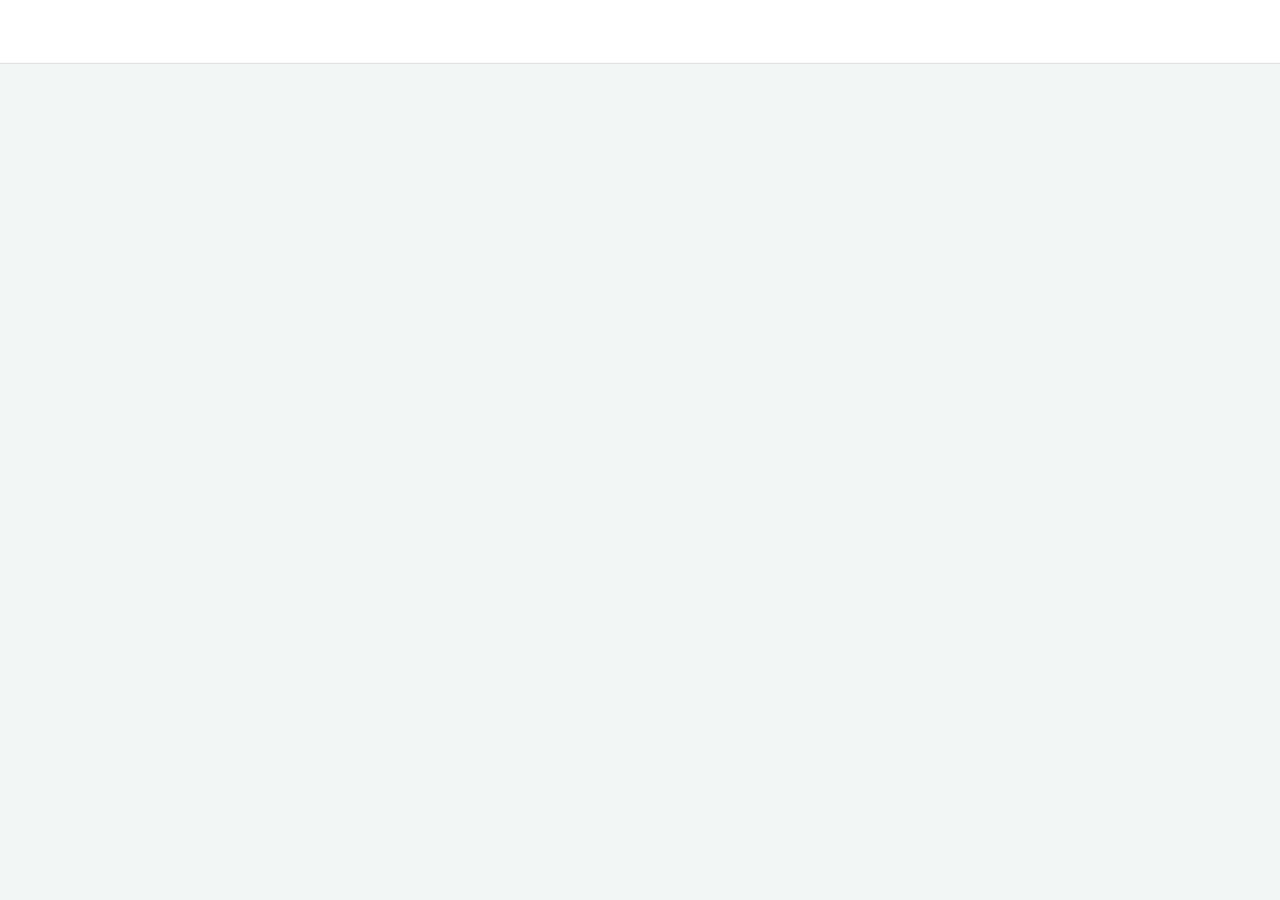
==== commit 2a0feedd: "Version 1.18.0 (Stundenplanung, Rohpunkte, Notenspiegel, Reihen, Papierkorb) - Startseite: Knopfleis" ====
--- a/index.html
+++ b/index.html
@@ -53,6 +53,7 @@
   <script src="js/views.stundenplan.js"></script>
   <script src="js/views.kalender.js"></script>
   <script src="js/views.planung.js"></script>
+  <script src="js/views.reihen.js"></script>
   <script src="js/views.dialoge.js"></script>
   <script src="js/views.js"></script>
   <script src="js/app.js"></script>
--- a/css/styles.css
+++ b/css/styles.css
@@ -161,7 +161,6 @@
 .class-card .stale-dot { width: 10px; height: 10px; border-radius: 50%; display: inline-block; }
 /* Löschen-Button oben rechts auf der Karte (Delegation greift ihn vor dem
    Karten-Klick über closest). */
-.class-card .card-del { position: absolute; top: 8px; right: 8px; width: 40px; height: 40px; font-size: 18px; }
 
 .chip {
   display: inline-flex; align-items: center; gap: 6px;
@@ -402,6 +401,17 @@
 }
 .sp-eintrag:last-child { margin-bottom: 0; }
 .sp-eintrag .nm { display: block; font-weight: 700; overflow: hidden; text-overflow: ellipsis; }
+.sp-raum { font-weight: 400; }
+/* Unterrichtsreihen (Ansicht „Reihen“) */
+.reihen-liste { display: grid; grid-template-columns: repeat(auto-fill, minmax(320px, 1fr)); gap: var(--gap); }
+.reihe-karte h3 { margin: 0 0 4px; font-size: 18px; }
+.reihe-karte .btn-row { margin-top: 12px; }
+.reihe-tab td { vertical-align: top; white-space: normal; }
+.reihe-tab .reihe-wann { white-space: nowrap; color: var(--text-muted); font-size: 14px; }
+.reihe-vorschau { margin: 8px 0 0; padding-left: 22px; max-height: 40vh; overflow-y: auto; font-size: 14px; }
+.reihe-vorschau li { margin-bottom: 4px; }
+.sp-reihe { display: block; font-size: 12px; font-style: italic; color: var(--text); opacity: .8; overflow: hidden; text-overflow: ellipsis; white-space: nowrap; }
+.pl-kopfzeile #pl-reihe { flex: 1; min-width: 200px; font-style: italic; }
 .sp-eintrag .fach { display: block; font-size: 12px; color: var(--text-muted); overflow: hidden; text-overflow: ellipsis; white-space: nowrap; }
 .sp-eintrag.frei { background: transparent; border: 1px dashed var(--line); color: var(--text-muted); }
 .sp-eintrag.frei .nm { font-weight: 600; }
@@ -417,6 +427,18 @@
 .sp-tabelle th.frei, .sp-tabelle td.frei { background: #eef3ea; }
 .sp-frei-name { display: block; font-size: 12px; font-weight: 600; color: #4d6b45; }
 .sp-tabelle tr.ganztags td { height: auto; }
+/* Checkliste „Vorbereitung“ je Tag (über der 1. Stunde) */
+.sp-tabelle tr.checkliste td { height: auto; background: #fbfaf5; }
+.sp-tabelle tr.checkliste td.heute { background: var(--accent-soft); }
+.ck-punkt { display: flex; align-items: flex-start; gap: 6px; margin-bottom: 4px; font-size: 13px; line-height: 1.3; }
+.ck-box { flex: none; width: 24px; height: 24px; padding: 0; border: 2px solid var(--line); border-radius: 6px; background: var(--surface); color: #fff; font-size: 15px; font-weight: 700; line-height: 1; cursor: pointer; }
+.ck-text { flex: 1; min-width: 0; padding-top: 3px; overflow-wrap: anywhere; cursor: pointer; }
+.ck-punkt.erledigt .ck-box { background: var(--accent); border-color: var(--accent); }
+.ck-punkt.erledigt .ck-text { color: var(--text-muted); text-decoration: line-through; }
+.ck-punkt.ueberfaellig .ck-box { border-color: var(--danger); }
+.ck-punkt.ueberfaellig .ck-text { color: var(--danger); font-weight: 600; }
+.ck-neu { display: block; width: 100%; min-height: 28px; padding: 0; border: 1px dashed var(--line); border-radius: 6px; background: transparent; color: var(--text-muted); font-size: 16px; cursor: pointer; }
+.ck-eingabe { width: 100%; min-height: 32px; padding: 4px 6px; margin-bottom: 4px; font-size: 13px; }
 .sp-eintrag.weg { opacity: .6; }
 .sp-eintrag.weg .nm { text-decoration: line-through; }
 .sp-eintrag.hergeschoben { box-shadow: inset 3px 0 0 var(--accent); }
@@ -465,12 +487,37 @@
 .pl-phase { width: 170px; }
 .pl-min { width: 80px; }
 .pl-baustein textarea { width: 100%; min-height: 0; }
+.pl-baustein.datei { border-left: 4px solid #b9770e; }
+.pl-datei { display: flex; gap: 8px; align-items: center; flex-wrap: wrap; }
+.pl-datei-pin.aktiv { background: var(--accent-soft); border-color: var(--accent); }
+.pl-entfernt { color: var(--text-muted); font-size: 13px; }
 .pl-link { display: flex; gap: 8px; align-items: center; }
 .pl-link input { flex: 1; }
 .pl-trenner { display: flex; align-items: center; gap: 8px; padding: 4px 10px; border-radius: var(--radius-sm); background: var(--surface-2); color: var(--text-muted); font-weight: 600; font-size: 14px; }
 .pl-trenner.fest { padding-left: 14px; }
 .pl-stundensumme { margin-left: auto; font-weight: 400; }
+.pl-stundenthema { flex: 1; min-width: 120px; min-height: 36px; padding: 4px 8px; font-size: 15px; font-weight: 600; color: var(--text); }
 .pl-leer { text-align: center; }
+/* Planungsfenster rechts neben dem Wochenplan; bleibt beim Scrollen stehen */
+.sp-layout.mit-planung { grid-template-columns: minmax(0, 1fr) minmax(360px, 44%); }
+.pl-seite { position: sticky; top: 0; }
+.pl-panel { max-height: calc(100vh - 64px - 2 * var(--gap) - var(--safe-top) - var(--safe-bottom)); overflow-y: auto; }
+.pl-panelkopf { display: flex; align-items: flex-start; gap: 8px; }
+.pl-panelkopf .title-wrap { flex: 1; min-width: 0; }
+.pl-panelkopf h2 { margin: 0; font-size: 19px; }
+.pl-panelkopf .sub { color: var(--text-muted); font-size: 14px; }
+.pl-knoepfe { margin: 10px 0; }
+.pl-panel .pl-kopfzeile { margin-top: 4px; }
+.pl-panel .pl-phase { width: 140px; }
+.pl-panel .pl-min { width: 70px; }
+.sp-zelle.offen { box-shadow: inset 0 0 0 3px var(--text); }
+/* Schmale Bildschirme (iPad hochkant): nur das Planungsfenster */
+@media (max-width: 900px) {
+  .sp-layout.mit-planung { grid-template-columns: 1fr; }
+  .sp-layout.mit-planung .sp-wrap { display: none; }
+  .pl-seite { position: static; }
+  .pl-panel { max-height: none; }
+}
 .pl-klassenpunkt { display: inline-block; width: 10px; height: 10px; border-radius: 50%; margin-right: 6px; vertical-align: middle; }
 .pl-lesenliste { display: flex; flex-direction: column; gap: 10px; }
 .pl-lesen { border-left: 3px solid var(--accent); padding-left: 10px; }
@@ -479,9 +526,33 @@
 .farbwahl { display: flex; flex-wrap: wrap; gap: 8px; }
 .farbwahl .farbe { width: 44px; height: 44px; border-radius: 50%; border: 2px solid rgba(0, 0, 0, .1); cursor: pointer; }
 .farbwahl .farbe.aktiv { border: 3px solid var(--text); }
-.home-info { text-align: center; margin: 32px 0 8px; font-size: 15px; }
-.home-info a { color: var(--text-muted); }
+.home-info { display: flex; flex-direction: column; align-items: center; gap: 10px; margin: 32px 0 8px; }
+.home-info .btn-row { justify-content: center; }
+.home-info-klein { color: var(--text-muted); font-size: 14px; }
 .empty .big { font-size: 44px; margin-bottom: 8px; }
+
+/* Fußzeile der Notenübersicht: Ø und Notenspiegel der schriftlichen Leistungen */
+.noten-tab tfoot td { vertical-align: top; border-top: 2px solid var(--line); background: var(--surface-2); }
+.noten-tab tfoot td:first-child { z-index: 2; background: var(--surface-2); font-weight: 600; font-size: 13px; color: var(--text-muted); }
+.fs-schnitt { font-weight: 700; font-size: 15px; margin-bottom: 4px; }
+.fs-spiegel { display: grid; grid-template-columns: repeat(3, auto); gap: 1px 8px; justify-content: end; font-size: 12px; white-space: nowrap; }
+.fs-spiegel.mss { grid-template-columns: repeat(4, auto); }
+.fs-spiegel .null { color: var(--text-muted); opacity: .6; }
+.fs-unter { margin-top: 4px; font-size: 12px; color: var(--text-muted); white-space: nowrap; }
+
+/* Klasse löschen (nur in „Klasse bearbeiten“) und Papierkorb (Einstellungen) */
+.gefahrzone { margin-top: 18px; padding: 12px 14px; border: 1px solid #f0c8c2; border-radius: var(--radius-sm); background: var(--danger-soft); }
+.gefahrzone h3 { margin: 0 0 4px; font-size: 16px; color: var(--danger); }
+.pk-zeile { display: flex; align-items: center; gap: 8px; padding: 8px 0; border-bottom: 1px solid var(--line); flex-wrap: wrap; }
+.pk-zeile:last-child { border-bottom: none; }
+
+/* Rohpunkte: Punkte unter der Note, Notenschlüssel (Einstellungen, Spalten-Dialog) */
+.rp-punkte { display: block; margin-top: 2px; font-size: 12px; color: var(--text-muted); white-space: nowrap; }
+.ns-liste { display: flex; flex-direction: column; gap: 4px; }
+.ns-zeile { display: flex; align-items: center; gap: 8px; }
+.ns-name { width: 130px; font-weight: 600; }
+.ns-zeile input { width: 80px; min-height: 36px; padding: 4px 8px; }
+.ns-punkte { color: var(--text-muted); font-size: 14px; }
 
 /* ---------- Noten-Übersicht ---------- */
 .note-badge {
